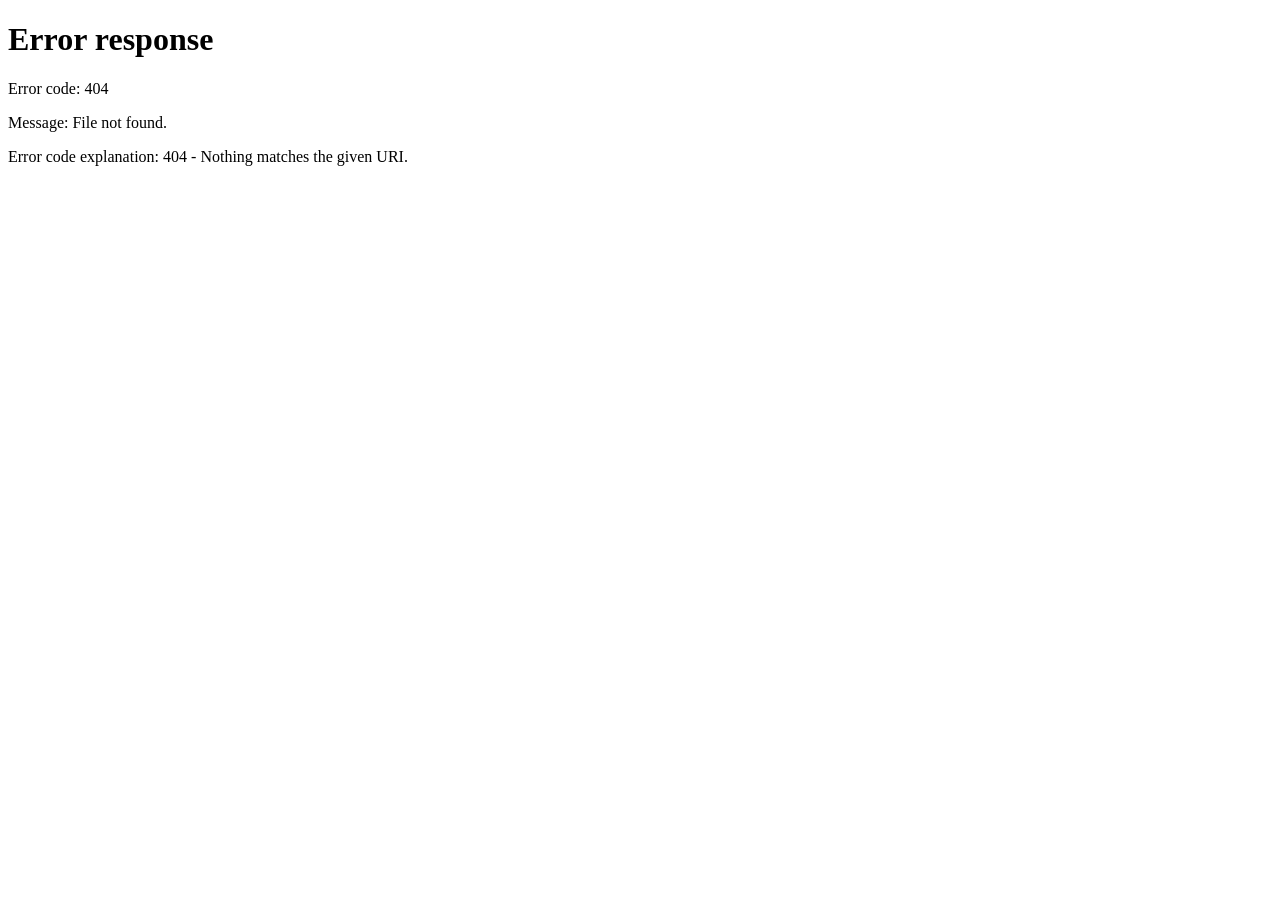
==== docs/library.html @ 6325e5d4 "Fix Frontend and SecurityConfig" ====
<!DOCTYPE html>
<html lang="en">
<head>
    <link rel="stylesheet" href="style.css">
    <meta charset="UTF-8">
    <title>GameLogged - Library</title>
</head>
<body>
    <div class="header">
        <div id="toast" class="toast"></div>
        <h1>GameLogged</h1>
        <div>
            <span id="welcomeUser"></span>
            <button id="logoutBtn">Logout</button>
        </div>
    </div>

    <div class="container">
        <div class="search-bar">
            <input type="text" id="searchInput" placeholder="Search games...">
            <button id="searchBtn">Search</button>
        </div>

        <div id="searchResults"></div>

        <h2>My Library</h2>
        <div id="library"></div>
    </div>

    <script src="config.js"></script>
    <script src="library.js"></script>
</body>
</html>
---- docs/style.css ----
* {
    margin: 0;
    padding: 0;
    box-sizing: border-box;
    font-family: 'Segoe UI', sans-serif;
}

body {
    background-color: #0f0f1a;
    color: white;
    min-height: 100vh;
}

/* ─── AUTH PAGES (login, register) ─── */

.centered {
    display: flex;
    justify-content: center;
    align-items: center;
    min-height: 100vh;
}

.card {
    background-color: #1a1a2e;
    padding: 40px;
    border-radius: 12px;
    width: 400px;
    border: 1px solid #7c3aed;
    box-shadow: 0 0 20px rgba(124, 58, 237, 0.3);
}

/* ─── HEADER ─── */

.header {
    display: flex;
    justify-content: space-between;
    align-items: center;
    padding: 16px 32px;
    background-color: #1a1a2e;
    border-bottom: 1px solid #7c3aed;
}

.header h1 {
    color: #7c3aed;
    margin-bottom: 0;
}

.header span {
    color: #888;
    margin-right: 16px;
    font-size: 14px;
}

.header button {
    width: auto;
    padding: 8px 16px;
}

/* ─── CONTAINER ─── */

.container {
    padding: 32px;
    max-width: 1200px;
    margin: 0 auto;
}

/* ─── SEARCH ─── */

.search-bar {
    display: flex;
    gap: 12px;
    margin-bottom: 32px;
}

.search-bar input {
    flex: 1;
    margin-bottom: 0;
}

.search-bar button {
    width: auto;
    padding: 12px 24px;
}

/* ─── TYPOGRAPHY ─── */

h1 {
    color: #7c3aed;
    font-size: 28px;
    margin-bottom: 8px;
}

h2 {
    color: white;
    margin-bottom: 16px;
    font-size: 20px;
}

p {
    color: #888;
    margin-bottom: 24px;
}

/* ─── INPUTS ─── */

input {
    width: 100%;
    padding: 12px;
    margin-bottom: 16px;
    background-color: #0f0f1a;
    border: 1px solid #333;
    border-radius: 8px;
    color: white;
    font-size: 14px;
}

input:focus {
    outline: none;
    border-color: #7c3aed;
}

/* ─── BUTTONS ─── */

button {
    width: 100%;
    padding: 12px;
    background-color: #7c3aed;
    color: white;
    border: none;
    border-radius: 8px;
    font-size: 14px;
    cursor: pointer;
    transition: background-color 0.2s;
}

button:hover {
    background-color: #6d28d9;
}

/* ─── MESSAGES ─── */

#message {
    margin-top: 16px;
    text-align: center;
    font-size: 14px;
}

/* ─── GAME GRID ─── */

.game-grid {
    display: grid;
    grid-template-columns: repeat(auto-fill, minmax(200px, 1fr));
    gap: 16px;
    margin-bottom: 32px;
}

.game-card {
    background-color: #1a1a2e;
    border-radius: 8px;
    overflow: hidden;
    border: 1px solid #333;
    transition: border-color 0.2s;
}

.game-card:hover {
    border-color: #7c3aed;
}

.game-card img {
    width: 100%;
    height: 140px;
    object-fit: cover;
    display: block;  /* ← adaugă asta */
}
.game-card-info {
    padding: 12px;
}

.game-card-info h3 {
    font-size: 14px;
    margin-bottom: 8px;
    color: white;
}

/* ─── BADGES ─── */

.status-badge {
    display: inline-block;
    background-color: #7c3aed;
    color: white;
    padding: 2px 8px;
    border-radius: 4px;
    font-size: 11px;
    margin-bottom: 8px;
}

.rating {
    color: #fbbf24;
    font-size: 12px;
    margin-bottom: 8px;
}

/* ─── SEARCH RESULTS ─── */

#searchResults {
    margin-bottom: 32px;
}

.search-result-item {
    display: flex;
    align-items: center;
    gap: 12px;
    padding: 12px;
    background-color: #1a1a2e;
    border-radius: 8px;
    margin-bottom: 8px;
    border: 1px solid #333;
}

.search-result-item img {
    width: 60px;
    height: 40px;
    object-fit: cover;
    border-radius: 4px;
    display: block;
}

.search-result-item span {
    flex: 1;
    font-size: 14px;
}

.search-result-item button {
    width: auto;
    padding: 6px 12px;
    font-size: 12px;
}

/* ─── DELETE BUTTON ─── */

.btn-delete {
    background-color: transparent;
    border: 1px solid #ef4444;
    color: #ef4444;
    padding: 4px 8px;
    font-size: 11px;
    width: auto;
    margin-top: 4px;
}

.btn-delete:hover {
    background-color: #ef4444;
    color: white;
}

.game-card select {
    width: 100%;
    padding: 6px;
    margin-top: 8px;
    background-color: #0f0f1a;
    border: 1px solid #333;
    border-radius: 6px;
    color: white;
    font-size: 12px;
    cursor: pointer;
}

.game-card input[type="number"] {
    width: 100%;
    padding: 6px;
    margin-top: 4px;
    margin-bottom: 0;
    font-size: 12px;
}

.toast {
    position: fixed;
    bottom: 32px;
    right: 32px;
    background-color: #7c3aed;
    color: white;
    padding: 12px 24px;
    border-radius: 8px;
    font-size: 14px;
    opacity: 0;
    transition: opacity 0.3s;
    pointer-events: none;
}

.toast.show {
    opacity: 1;
}

.game-card img {
    width: 100%;
    height: 140px;
    object-fit: cover;
    display: block;
    background-color: #2d2d44;
}

.auth-link {
    display: block;
    text-align: center;
    margin-top: 16px;
    color: #7c3aed;
    font-size: 14px;
    text-decoration: none;
}

.auth-link:hover {
    text-decoration: underline;
}
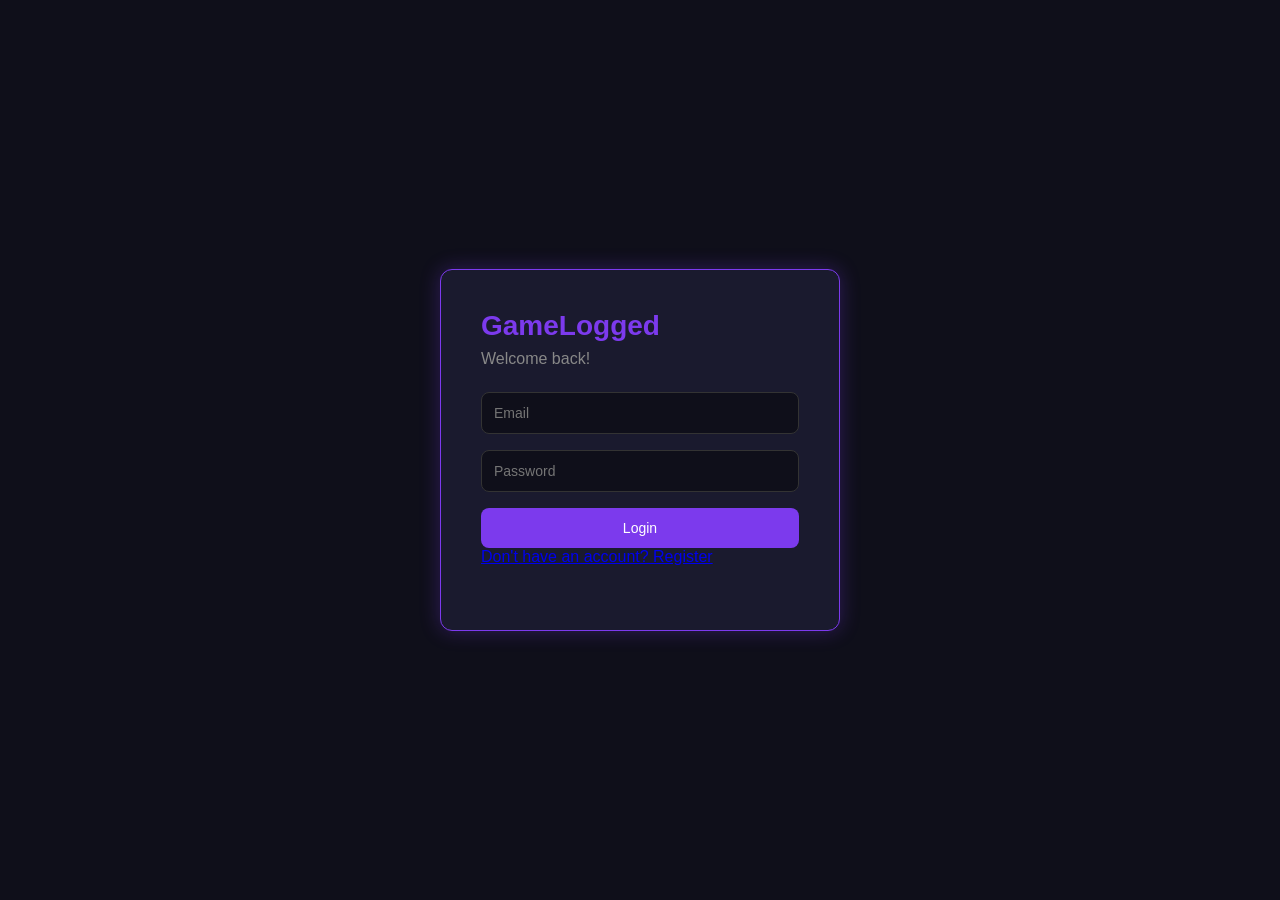
==== commit c708717a: "Add library filter by status" ====
--- a/docs/library.html
+++ b/docs/library.html
@@ -24,6 +24,13 @@
         <div id="searchResults"></div>
 
         <h2>My Library</h2>
+        <div class="filter-buttons">
+            <button onclick="filterLibrary('ALL')" class="filter-btn active">All</button>
+            <button onclick="filterLibrary('PLAYING')" class="filter-btn">Playing</button>
+            <button onclick="filterLibrary('COMPLETED')" class="filter-btn">Completed</button>
+            <button onclick="filterLibrary('DROPPED')" class="filter-btn">Dropped</button>
+            <button onclick="filterLibrary('WISHLIST')" class="filter-btn">Wishlist</button>
+        </div>
         <div id="library"></div>
     </div>
 
--- a/docs/style.css
+++ b/docs/style.css
@@ -310,4 +310,24 @@
 
 .auth-link:hover {
     text-decoration: underline;
+}
+
+.filter-buttons {
+    display: flex;
+    gap: 8px;
+    margin-bottom: 24px;
+    flex-wrap: wrap;
+}
+
+.filter-btn {
+    width: auto;
+    padding: 6px 16px;
+    background-color: #1a1a2e;
+    border: 1px solid #333;
+    font-size: 13px;
+}
+
+.filter-btn.active {
+    background-color: #7c3aed;
+    border-color: #7c3aed;
 }
